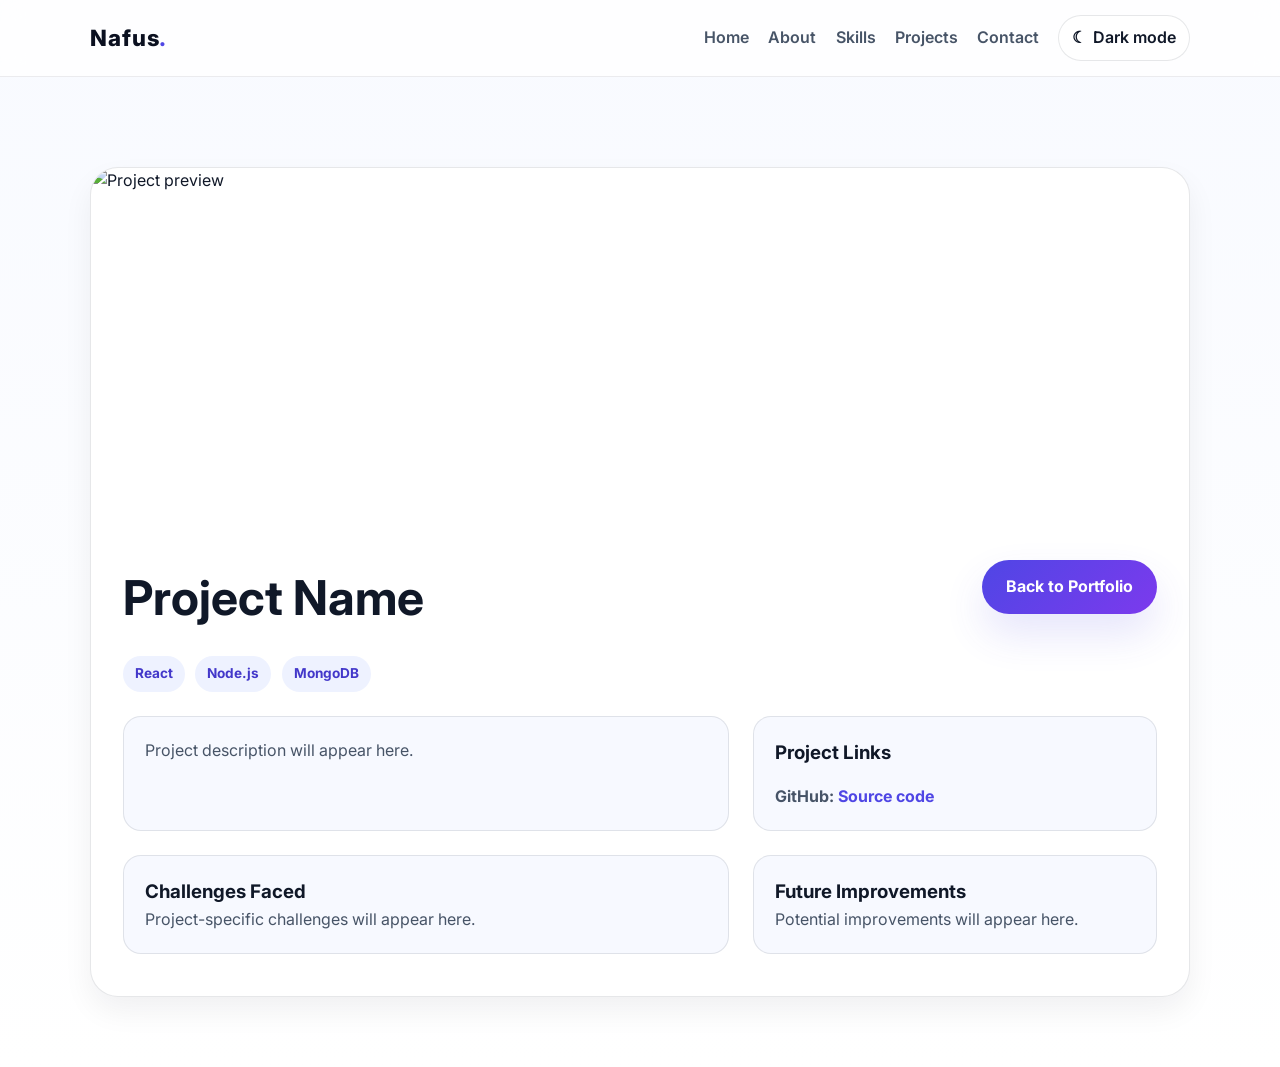
==== project-detail.html @ 4485d4b3 "Add project detail pages" ====
<!DOCTYPE html>
<html lang="en">
  <head>
    <meta charset="UTF-8" />
    <meta name="viewport" content="width=device-width, initial-scale=1.0" />
    <meta name="description" content="Detailed project portfolio page" />
    <title>Project Details</title>
    <link rel="preconnect" href="https://fonts.googleapis.com" />
    <link rel="preconnect" href="https://fonts.gstatic.com" crossorigin />
    <link href="https://fonts.googleapis.com/css2?family=Inter:wght@400;500;600;700;800&display=swap" rel="stylesheet" />
    <link rel="stylesheet" href="styles.css" />
  </head>
  <body class="detail-page">
    <header class="site-header">
      <nav class="navbar container">
        <a href="index.html" class="brand">Nafus<span>.</span></a>
        <button class="nav-toggle" aria-label="Toggle navigation" aria-expanded="false">
          <span></span>
          <span></span>
          <span></span>
        </button>
        <div class="nav-links">
          <a href="index.html#home">Home</a>
          <a href="index.html#about">About</a>
          <a href="index.html#skills">Skills</a>
          <a href="index.html#projects">Projects</a>
          <a href="index.html#contact">Contact</a>
          <button class="theme-toggle" type="button" aria-label="Switch to dark mode" aria-pressed="false">☾ <span>Dark mode</span></button>
        </div>
      </nav>
    </header>

    <main class="detail-wrap container">
      <div class="detail-card">
        <div class="detail-hero">
          <img data-project-image src="https://images.unsplash.com/photo-1522202176988-66273c2fd55f?auto=format&fit=crop&w=1200&q=80" alt="Project preview" />
        </div>

        <div class="detail-body">
          <div class="detail-header">
            <h1 data-project-name>Project Name</h1>
            <a class="btn btn-primary" href="index.html#projects">Back to Portfolio</a>
          </div>

          <div class="project-meta" data-project-stack>
            <span>React</span>
            <span>Node.js</span>
            <span>MongoDB</span>
          </div>

          <div class="detail-grid">
            <div class="detail-copy">
              <p data-project-description>
                Project description will appear here.
              </p>
            </div>

            <aside class="detail-side">
              <h3>Project Links</h3>
              <ul>
                <li data-project-live-row hidden><strong>Live Demo:</strong> <a data-project-live href="#" target="_blank" rel="noreferrer">Open Vercel deployment</a></li>
                <li><strong>GitHub:</strong> <a data-project-github href="https://github.com/nafus08" target="_blank" rel="noreferrer">Source code</a></li>
              </ul>
              <p class="deployment-note" data-project-live-note hidden>Vercel access protection may require authorization.</p>
            </aside>
          </div>

          <div class="detail-grid" style="margin-top: 1.5rem;">
            <div class="detail-copy">
              <h3>Challenges Faced</h3>
              <p data-project-challenges>Project-specific challenges will appear here.</p>
            </div>

            <div class="detail-copy">
              <h3>Future Improvements</h3>
              <p data-project-future>Potential improvements will appear here.</p>
            </div>
          </div>
        </div>
      </div>
    </main>

    <script src="script.js"></script>
  </body>
</html>
---- styles.css ----
:root {
  --bg: #0b1020;
  --bg-soft: #121a2b;
  --panel: #ffffff;
  --panel-alt: #f3f6ff;
  --primary: #4f46e5;
  --primary-dark: #4338ca;
  --secondary: #22c55e;
  --text: #101828;
  --muted: #475467;
  --border: rgba(15, 23, 42, 0.1);
  --shadow: 0 20px 40px rgba(79, 70, 229, 0.14);
}

* {
  box-sizing: border-box;
  margin: 0;
  padding: 0;
}

html {
  scroll-behavior: smooth;
}

body {
  font-family: 'Inter', sans-serif;
  background: #f8faff;
  color: var(--text);
  line-height: 1.6;
}

img {
  max-width: 100%;
  display: block;
}

a {
  color: inherit;
  text-decoration: none;
}

button {
  font: inherit;
}

.container {
  width: min(1100px, calc(100% - 2rem));
  margin: 0 auto;
}

.section {
  padding: 96px 0;
}

.alt-bg {
  background: linear-gradient(180deg, #eef3ff 0%, #f8faff 100%);
}

.section-heading {
  margin-bottom: 40px;
}

.eyebrow {
  font-size: 0.8rem;
  letter-spacing: 0.14em;
  text-transform: uppercase;
  font-weight: 700;
  color: var(--primary);
  margin-bottom: 12px;
}

.section-heading h3 {
  font-size: clamp(2rem, 3vw, 2.6rem);
  line-height: 1.2;
  max-width: 680px;
}

.site-header {
  position: sticky;
  top: 0;
  z-index: 100;
  background: rgba(255, 255, 255, 0.78);
  backdrop-filter: blur(12px);
  border-bottom: 1px solid rgba(15, 23, 42, 0.08);
}

.navbar {
  display: flex;
  align-items: center;
  justify-content: space-between;
  min-height: 76px;
}

.brand {
  font-size: 1.4rem;
  font-weight: 800;
  color: var(--bg);
  letter-spacing: 0.04em;
}

.brand span {
  color: var(--primary);
}

.nav-links {
  display: flex;
  align-items: center;
  gap: 1.2rem;
}

.nav-links a {
  color: var(--muted);
  font-weight: 600;
  transition: color 0.2s ease;
}

.nav-links a:hover {
  color: var(--primary);
}

.theme-toggle {
  display: inline-flex;
  align-items: center;
  gap: 0.45rem;
  padding: 0.55rem 0.8rem;
  border: 1px solid var(--border);
  border-radius: 999px;
  background: #fff;
  color: var(--text);
  cursor: pointer;
  font-weight: 600;
  white-space: nowrap;
}

.theme-toggle:hover {
  border-color: var(--primary);
}

.nav-toggle {
  display: none;
  background: transparent;
  border: 0;
  width: 46px;
  height: 46px;
  cursor: pointer;
}

.nav-toggle span {
  display: block;
  width: 24px;
  height: 3px;
  background: var(--bg);
  margin: 5px auto;
  border-radius: 999px;
}

.hero {
  padding: 90px 0 70px;
  background: radial-gradient(circle at top left, rgba(79, 70, 229, 0.12), transparent 32%), #fff;
}

.hero-grid {
  display: grid;
  grid-template-columns: 1.2fr 0.8fr;
  align-items: center;
  gap: 2rem;
}

.hero-copy h1 {
  font-size: clamp(2.8rem, 7vw, 5rem);
  letter-spacing: -0.06em;
  line-height: 0.95;
  margin-bottom: 0.8rem;
}

.hero-copy h2 {
  font-size: clamp(1.4rem, 3vw, 2rem);
  color: var(--primary-dark);
  margin-bottom: 1rem;
}

.hero-text {
  font-size: 1.05rem;
  max-width: 610px;
  color: var(--muted);
  margin-bottom: 2rem;
}

.hero-actions {
  display: flex;
  flex-wrap: wrap;
  align-items: center;
  gap: 1rem;
  margin-bottom: 2rem;
}

.btn {
  display: inline-flex;
  align-items: center;
  justify-content: center;
  padding: 0.9rem 1.5rem;
  border-radius: 999px;
  font-weight: 700;
  transition: transform 0.2s ease, box-shadow 0.2s ease;
}

.btn:hover {
  transform: translateY(-1px);
}

.btn-primary {
  background: linear-gradient(135deg, var(--primary), #7c3aed);
  color: #fff;
  box-shadow: var(--shadow);
}

.btn-secondary {
  background: #fff;
  color: var(--text);
  border: 1px solid var(--border);
}

.social-links {
  display: flex;
  flex-wrap: wrap;
  gap: 1rem;
}

.social-links a {
  display: inline-flex;
  align-items: center;
  justify-content: center;
  min-width: 82px;
  padding: 0.65rem 0.9rem;
  border-radius: 999px;
  background: #eef2ff;
  color: var(--text);
  font-weight: 600;
}

.photo-card {
  position: relative;
  background: linear-gradient(135deg, rgba(79, 70, 229, 0.18), rgba(34, 197, 94, 0.12));
  border: 1px solid rgba(79, 70, 229, 0.15);
  border-radius: 32px;
  padding: 1rem;
  box-shadow: var(--shadow);
}

.photo-card::before {
  content: "";
  position: absolute;
  inset: 18px auto auto 18px;
  width: 72px;
  height: 72px;
  background: rgba(79, 70, 229, 0.15);
  border-radius: 50%;
  filter: blur(6px);
}

.photo-card img {
  width: 100%;
  border-radius: 24px;
  object-fit: cover;
  aspect-ratio: 4 / 5;
}

.profile-card {
  min-height: 400px;
  display: flex;
  flex-direction: column;
  align-items: center;
  justify-content: center;
  gap: 0.65rem;
  text-align: center;
}

.profile-initials {
  width: 190px;
  height: 190px;
  display: grid;
  place-items: center;
  border: 1px solid rgba(79, 70, 229, 0.2);
  border-radius: 50%;
  background: linear-gradient(135deg, #e0e7ff, #dcfce7);
  color: var(--primary-dark);
  font-size: 4rem;
  font-weight: 800;
  letter-spacing: -0.08em;
}

.profile-card p {
  font-size: 1.3rem;
  font-weight: 800;
}

.profile-card > span {
  color: var(--muted);
}

.about-grid {
  display: grid;
  grid-template-columns: 1.3fr 0.7fr;
  gap: 2rem;
  align-items: center;
}

.about-copy {
  display: grid;
  gap: 1rem;
  color: var(--muted);
  font-size: 1.04rem;
}

.about-stats {
  display: grid;
  gap: 1rem;
}

.stat-card {
  background: #fff;
  border: 1px solid var(--border);
  border-radius: 18px;
  padding: 1.5rem;
  box-shadow: 0 16px 30px rgba(16, 24, 40, 0.04);
}

.stat-card strong {
  display: block;
  font-size: clamp(1.8rem, 4vw, 2.4rem);
  margin-bottom: 0.5rem;
}

.skills-grid {
  display: grid;
  grid-template-columns: repeat(4, minmax(220px, 1fr));
  gap: 1.25rem;
}

.skill-category {
  background: #fff;
  border: 1px solid var(--border);
  border-radius: 20px;
  padding: 1.5rem;
  box-shadow: 0 12px 24px rgba(15, 23, 42, 0.04);
}

.skill-category h4 {
  margin-bottom: 1rem;
  font-size: 1.2rem;
}

.skill-list {
  list-style: none;
  display: grid;
  gap: 0.9rem;
}

.skill-list li {
  display: flex;
  justify-content: space-between;
  gap: 1rem;
  align-items: center;
  color: var(--muted);
}

.skill-list li span {
  font-weight: 600;
}

.skill-list li b {
  color: var(--primary);
  font-weight: 700;
}

.timeline {
  display: grid;
  gap: 1.25rem;
}

.timeline-item {
  display: grid;
  grid-template-columns: 180px 1fr;
  gap: 1.5rem;
  background: #fff;
  border: 1px solid var(--border);
  border-radius: 18px;
  padding: 1.5rem 1.6rem;
}

.year {
  display: inline-block;
  font-weight: 700;
  color: var(--primary);
}

.timeline-item h4 {
  margin-bottom: 0.3rem;
}

.timeline-item p {
  color: var(--muted);
}

.experience-card {
  background: #fff;
  border: 1px solid var(--border);
  border-radius: 22px;
  padding: 2rem;
  box-shadow: 0 16px 36px rgba(10, 14, 28, 0.04);
}

.extracurricular-card {
  margin-top: 1.25rem;
}

.volunteer-note {
  margin-top: 1.25rem;
  color: var(--muted);
}

.experience-header {
  display: flex;
  justify-content: space-between;
  gap: 1rem;
  flex-wrap: wrap;
  border-bottom: 1px solid var(--border);
  padding-bottom: 0.9rem;
  margin-bottom: 1rem;
}

.experience-header h4 {
  font-size: 1.5rem;
}

.experience-header span {
  color: var(--muted);
  font-weight: 600;
}

.experience-card ul {
  padding-left: 1.1rem;
  color: var(--muted);
  display: grid;
  gap: 0.7rem;
}

.projects-grid {
  display: grid;
  grid-template-columns: repeat(3, minmax(260px, 1fr));
  gap: 1.4rem;
}

.project-card {
  background: #fff;
  border: 1px solid var(--border);
  border-radius: 22px;
  overflow: hidden;
  box-shadow: 0 18px 32px rgba(15, 23, 42, 0.06);
}

.project-card img {
  width: 100%;
  height: 220px;
  object-fit: cover;
}

.project-info {
  padding: 1.4rem;
}

.project-info h4 {
  font-size: 1.4rem;
  margin-bottom: 0.6rem;
}

.project-info p {
  color: var(--muted);
  margin-bottom: 1rem;
}

.project-tags {
  display: flex;
  flex-wrap: wrap;
  gap: 0.5rem;
  margin-bottom: 0.9rem;
}

.project-tags span {
  padding: 0.4rem 0.7rem;
  border-radius: 999px;
  background: #eef2ff;
  color: var(--primary-dark);
  font-size: 0.8rem;
  font-weight: 700;
}

.project-actions {
  display: flex;
  gap: 1.2rem;
}

.text-link {
  color: var(--primary);
  font-weight: 700;
}

.contact-section {
  background: linear-gradient(180deg, #f8faff 0%, #eef3ff 100%);
}

.contact-grid {
  display: grid;
  grid-template-columns: 0.9fr 1.1fr;
  align-items: center;
  gap: 2rem;
}

.contact-card {
  background: #fff;
  border: 1px solid var(--border);
  border-radius: 20px;
  padding: 1.6rem;
  box-shadow: 0 16px 32px rgba(15, 23, 42, 0.05);
}

.contact-card ul {
  list-style: none;
  display: grid;
  gap: 0.8rem;
}

.contact-card a {
  color: var(--primary);
  font-weight: 600;
}

.site-footer {
  background: #0b1020;
  color: rgba(255, 255, 255, 0.8);
}

.footer-inner {
  display: flex;
  align-items: center;
  justify-content: center;
  min-height: 76px;
}

.detail-page {
  min-height: 100vh;
  background: linear-gradient(180deg, #f8faff 0%, #fff 100%);
}

.detail-wrap {
  padding: 90px 0 70px;
}

.detail-card {
  background: #fff;
  border: 1px solid var(--border);
  border-radius: 28px;
  box-shadow: 0 14px 30px rgba(10, 14, 28, 0.06);
  overflow: hidden;
}

.detail-hero {
  position: relative;
}

.detail-hero img {
  width: 100%;
  height: 360px;
  object-fit: cover;
}

.detail-body {
  padding: 2rem 2rem 2.6rem;
}

.detail-header {
  display: flex;
  justify-content: space-between;
  align-items: flex-start;
  gap: 1rem;
  flex-wrap: wrap;
  margin-bottom: 1.2rem;
}

.detail-header h1 {
  font-size: clamp(2rem, 4vw, 3rem);
}

.project-meta {
  display: flex;
  flex-wrap: wrap;
  gap: 0.65rem;
  margin: 1rem 0 1.5rem;
}

.project-meta span {
  background: #eef2ff;
  border-radius: 999px;
  padding: 0.45rem 0.75rem;
  font-size: 0.85rem;
  color: var(--primary-dark);
  font-weight: 700;
}

.detail-grid {
  display: grid;
  grid-template-columns: 1.2fr 0.8fr;
  gap: 1.5rem;
}

.detail-copy,
.detail-side {
  background: #f7f9ff;
  border: 1px solid var(--border);
  border-radius: 18px;
  padding: 1.3rem;
}

.detail-copy p,
.detail-side p,
.detail-side li {
  color: var(--muted);
}

.detail-copy p + p {
  margin-top: 1rem;
}

.detail-side ul {
  list-style: none;
  display: grid;
  gap: 0.7rem;
  margin-top: 1rem;
}

.detail-side a {
  color: var(--primary);
  font-weight: 700;
}

.deployment-note {
  margin-top: 0.8rem;
  font-size: 0.85rem;
}

[hidden] {
  display: none !important;
}

body[data-theme="dark"] {
  background: #0b1020;
  color: #e7eaf3;
}

body[data-theme="dark"] .site-header,
body[data-theme="dark"] .nav-links,
body[data-theme="dark"] .theme-toggle,
body[data-theme="dark"] .photo-card,
body[data-theme="dark"] .stat-card,
body[data-theme="dark"] .skill-category,
body[data-theme="dark"] .timeline-item,
body[data-theme="dark"] .experience-card,
body[data-theme="dark"] .project-card,
body[data-theme="dark"] .contact-card,
body[data-theme="dark"] .detail-card {
  background: #121a2b;
  color: #e7eaf3;
}

body[data-theme="dark"] .site-header {
  background: rgba(18, 26, 43, 0.9);
}

body[data-theme="dark"] .hero {
  background: radial-gradient(circle at top left, rgba(79, 70, 229, 0.2), transparent 32%), #0b1020;
}

body[data-theme="dark"] .alt-bg,
body[data-theme="dark"] .contact-section,
body[data-theme="dark"] .detail-page {
  background: linear-gradient(180deg, #0e1526 0%, #0b1020 100%);
}

body[data-theme="dark"] .detail-copy,
body[data-theme="dark"] .detail-side {
  background: #0e1526;
  border-color: rgba(226, 232, 240, 0.12);
}

body[data-theme="dark"] .nav-links a,
body[data-theme="dark"] .hero-text,
body[data-theme="dark"] .about-copy,
body[data-theme="dark"] .timeline-item p,
body[data-theme="dark"] .experience-header span,
body[data-theme="dark"] .experience-card ul,
body[data-theme="dark"] .project-info p,
body[data-theme="dark"] .contact-card,
body[data-theme="dark"] .detail-copy p,
body[data-theme="dark"] .detail-side p,
body[data-theme="dark"] .detail-side li,
body[data-theme="dark"] .profile-card > span,
body[data-theme="dark"] .volunteer-note {
  color: #b6c0d2;
}

body[data-theme="dark"] .brand,
body[data-theme="dark"] .nav-toggle span {
  color: #e7eaf3;
}

body[data-theme="dark"] .btn-secondary {
  background: #121a2b;
  color: #e7eaf3;
}

body[data-theme="dark"] .btn-secondary,
body[data-theme="dark"] .timeline-item,
body[data-theme="dark"] .experience-card,
body[data-theme="dark"] .project-card,
body[data-theme="dark"] .contact-card,
body[data-theme="dark"] .stat-card,
body[data-theme="dark"] .skill-category,
body[data-theme="dark"] .detail-card {
  border-color: rgba(226, 232, 240, 0.12);
}

body[data-theme="dark"] .social-links a,
body[data-theme="dark"] .project-tags span,
body[data-theme="dark"] .project-meta span {
  background: #202944;
  color: #c7d2fe;
}

body[data-theme="dark"] .profile-initials {
  background: linear-gradient(135deg, #27345f, #164333);
  color: #c7d2fe;
}

@media (max-width: 900px) {
  .hero-grid,
  .about-grid,
  .detail-grid,
  .contact-grid,
  .projects-grid,
  .skills-grid {
    grid-template-columns: 1fr 1fr;
  }

  .hero-grid,
  .about-grid,
  .contact-grid,
  .detail-grid {
    grid-template-columns: 1fr;
  }

  .projects-grid {
    grid-template-columns: 1fr;
  }

  .skills-grid {
    grid-template-columns: repeat(2, minmax(220px, 1fr));
  }
}

@media (max-width: 700px) {
  .nav-toggle {
    display: block;
  }

  .nav-links {
    position: absolute;
    top: 76px;
    left: 1rem;
    right: 1rem;
    display: none;
    flex-direction: column;
    align-items: flex-start;
    background: #fff;
    border: 1px solid var(--border);
    border-radius: 16px;
    box-shadow: 0 12px 28px rgba(15, 23, 42, 0.08);
    padding: 1rem;
  }

  .nav-links .theme-toggle {
    margin-top: 0.3rem;
  }

  .nav-links.is-open {
    display: flex;
  }

  .skills-grid {
    grid-template-columns: 1fr;
  }

  .timeline-item {
    grid-template-columns: 1fr;
  }

  .hero {
    padding-top: 70px;
  }
}
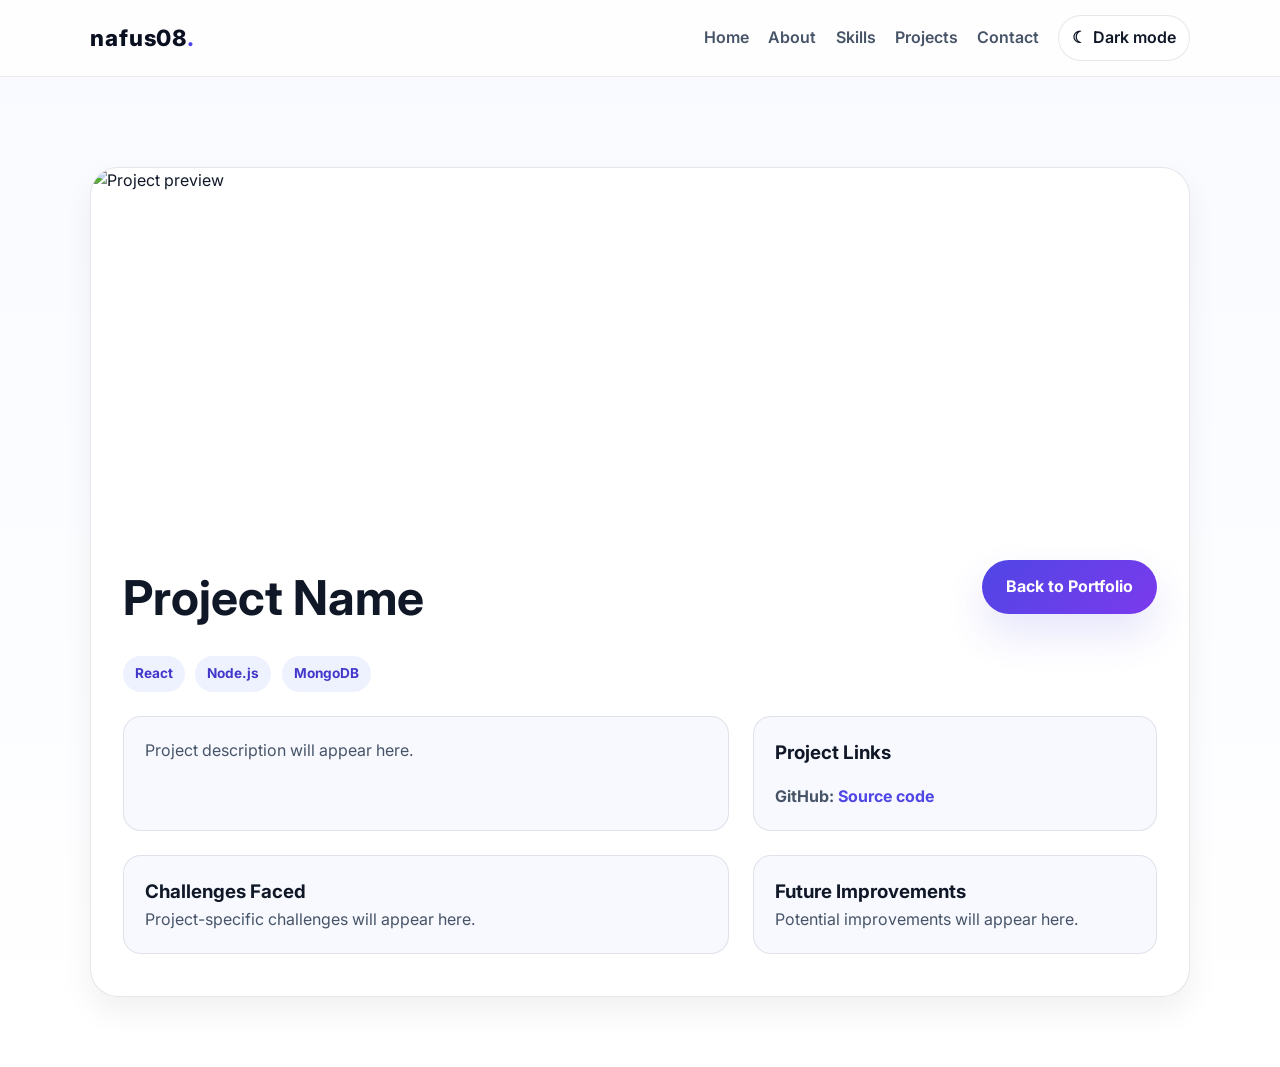
==== commit 3c9d1359: "Polish portfolio details and contact links Add portrait, branded navigation, and interactive skill a" ====
--- a/project-detail.html
+++ b/project-detail.html
@@ -13,7 +13,7 @@
   <body class="detail-page">
     <header class="site-header">
       <nav class="navbar container">
-        <a href="index.html" class="brand">Nafus<span>.</span></a>
+        <a href="index.html" class="brand">nafus08<span>.</span></a>
         <button class="nav-toggle" aria-label="Toggle navigation" aria-expanded="false">
           <span></span>
           <span></span>
--- a/styles.css
+++ b/styles.css
@@ -229,13 +229,50 @@
 .social-links a {
   display: inline-flex;
   align-items: center;
-  justify-content: center;
+  justify-content: flex-start;
+  gap: 0.6rem;
   min-width: 82px;
   padding: 0.65rem 0.9rem;
   border-radius: 999px;
   background: #eef2ff;
   color: var(--text);
   font-weight: 600;
+  transition: background-color 0.2s ease, color 0.2s ease, transform 0.2s ease;
+}
+
+.social-links svg {
+  width: 1.15rem;
+  height: 1.15rem;
+  flex: 0 0 auto;
+}
+
+.social-link--github svg {
+  color: #181717;
+}
+
+.social-link--linkedin svg {
+  color: #0a66c2;
+}
+
+.social-link--github:hover,
+.social-link--github:focus-visible {
+  background: #181717;
+  color: #fff;
+  transform: translateY(-2px);
+}
+
+.social-link--linkedin:hover,
+.social-link--linkedin:focus-visible {
+  background: #0a66c2;
+  color: #fff;
+  transform: translateY(-2px);
+}
+
+.social-link--github:hover svg,
+.social-link--github:focus-visible svg,
+.social-link--linkedin:hover svg,
+.social-link--linkedin:focus-visible svg {
+  color: #fff;
 }
 
 .photo-card {
@@ -275,18 +312,12 @@
   text-align: center;
 }
 
-.profile-initials {
-  width: 190px;
-  height: 190px;
-  display: grid;
-  place-items: center;
+.profile-card img {
+  width: min(100%, 300px);
+  aspect-ratio: 1;
   border: 1px solid rgba(79, 70, 229, 0.2);
   border-radius: 50%;
-  background: linear-gradient(135deg, #e0e7ff, #dcfce7);
-  color: var(--primary-dark);
-  font-size: 4rem;
-  font-weight: 800;
-  letter-spacing: -0.08em;
+  object-fit: cover;
 }
 
 .profile-card p {
@@ -358,19 +389,80 @@
 
 .skill-list li {
   display: flex;
-  justify-content: space-between;
-  gap: 1rem;
-  align-items: center;
-  color: var(--muted);
-}
-
-.skill-list li span {
+  justify-content: flex-start;
+  gap: 0.7rem;
+  align-items: center;
+  min-height: 42px;
+  padding: 0.35rem 0.55rem;
+  border-radius: 10px;
+  color: var(--text);
   font-weight: 600;
-}
-
-.skill-list li b {
-  color: var(--primary);
-  font-weight: 700;
+  transition: background-color 0.2s ease, color 0.2s ease, transform 0.2s ease;
+}
+
+.skill-list li:hover {
+  background: var(--skill-accent, #4f46e5);
+  color: #fff;
+  transform: translateX(3px);
+}
+
+.skill-icon {
+  display: inline-grid;
+  place-items: center;
+  flex: 0 0 28px;
+  width: 28px;
+  height: 28px;
+  border-radius: 8px;
+  background: color-mix(in srgb, var(--skill-accent, #4f46e5) 13%, #fff);
+  color: var(--skill-accent, #4f46e5);
+  font-size: 0.74rem;
+  font-weight: 800;
+  line-height: 1;
+  transition: background-color 0.2s ease, color 0.2s ease;
+}
+
+.skill-list li:hover .skill-icon {
+  background: rgba(255, 255, 255, 0.18);
+  color: #fff;
+}
+
+.skill-icon--html { --skill-accent: #e34f26; }
+.skill-icon--typescript { --skill-accent: #3178c6; }
+.skill-icon--react { --skill-accent: #087ea4; }
+.skill-icon--next { --skill-accent: #111827; }
+.skill-icon--tailwind { --skill-accent: #06b6d4; }
+.skill-icon--node { --skill-accent: #43853d; }
+.skill-icon--express { --skill-accent: #374151; }
+.skill-icon--python { --skill-accent: #3776ab; }
+.skill-icon--java { --skill-accent: #e76f00; }
+.skill-icon--kotlin { --skill-accent: #7f52ff; }
+.skill-icon--postgres { --skill-accent: #4169e1; }
+.skill-icon--mysql { --skill-accent: #00758f; }
+.skill-icon--sqlite { --skill-accent: #0f80cc; }
+.skill-icon--firebase { --skill-accent: #f0a800; }
+.skill-icon--git { --skill-accent: #f05032; }
+.skill-icon--gradle { --skill-accent: #02303a; }
+.skill-icon--jupyter { --skill-accent: #f37626; }
+.skill-icon--bootstrap { --skill-accent: #7952b3; }
+
+.skill-item--html { --skill-accent: #e34f26; }
+.skill-item--typescript { --skill-accent: #3178c6; }
+.skill-item--react { --skill-accent: #087ea4; }
+.skill-item--next { --skill-accent: #111827; }
+.skill-item--tailwind { --skill-accent: #06b6d4; }
+.skill-item--node { --skill-accent: #43853d; }
+.skill-item--express { --skill-accent: #374151; }
+.skill-item--python { --skill-accent: #3776ab; }
+.skill-item--java { --skill-accent: #e76f00; }
+.skill-item--kotlin { --skill-accent: #7f52ff; }
+.skill-item--postgres { --skill-accent: #4169e1; }
+.skill-item--mysql { --skill-accent: #00758f; }
+.skill-item--sqlite { --skill-accent: #0f80cc; }
+.skill-item--firebase { --skill-accent: #f0a800; }
+.skill-item--git { --skill-accent: #f05032; }
+.skill-item--gradle { --skill-accent: #02303a; }
+.skill-item--jupyter { --skill-accent: #f37626; }
+.skill-item--bootstrap { --skill-accent: #7952b3; }
 }
 
 .timeline {
@@ -530,9 +622,84 @@
   gap: 0.8rem;
 }
 
-.contact-card a {
-  color: var(--primary);
-  font-weight: 600;
+.contact-link {
+  display: flex;
+  align-items: center;
+  gap: 0.9rem;
+  min-height: 68px;
+  padding: 0.8rem 1rem;
+  border: 1px solid var(--border);
+  border-radius: 14px;
+  background: #f8faff;
+  color: var(--text);
+  transition: background-color 0.2s ease, color 0.2s ease, border-color 0.2s ease, transform 0.2s ease;
+}
+
+.contact-link svg {
+  width: 1.4rem;
+  height: 1.4rem;
+  flex: 0 0 auto;
+  color: var(--contact-accent);
+}
+
+.contact-link span {
+  display: grid;
+  gap: 0.1rem;
+  min-width: 0;
+}
+
+.contact-link strong {
+  font-size: 0.9rem;
+}
+
+.contact-link small {
+  color: var(--muted);
+  font-size: 0.84rem;
+  overflow-wrap: anywhere;
+}
+
+.contact-link:hover,
+.contact-link:focus-visible {
+  border-color: var(--contact-accent);
+  background: var(--contact-accent);
+  color: #fff;
+  transform: translateY(-2px);
+}
+
+.contact-link:hover svg,
+.contact-link:focus-visible svg,
+.contact-link:hover small,
+.contact-link:focus-visible small {
+  color: #fff;
+}
+
+.contact-link--email { --contact-accent: #d93025; }
+.contact-link--phone { --contact-accent: #168a52; }
+.contact-link--linkedin { --contact-accent: #0a66c2; }
+.contact-link--github { --contact-accent: #181717; }
+
+body[data-theme="dark"] .contact-link {
+  background: #0e1526;
+  border-color: rgba(226, 232, 240, 0.14);
+  color: #f1f5f9;
+}
+
+body[data-theme="dark"] .contact-link small {
+  color: #cbd5e1;
+}
+
+body[data-theme="dark"] .contact-link:hover,
+body[data-theme="dark"] .contact-link:focus-visible {
+  background: var(--contact-accent);
+  border-color: var(--contact-accent);
+  color: #fff;
+}
+
+body[data-theme="dark"] .contact-link:hover small,
+body[data-theme="dark"] .contact-link:focus-visible small,
+body[data-theme="dark"] .contact-link:hover svg,
+body[data-theme="dark"] .contact-link:focus-visible svg {
+  color: #fff;
 }
 
 .site-footer {
@@ -736,9 +903,24 @@
   color: #c7d2fe;
 }
 
-body[data-theme="dark"] .profile-initials {
-  background: linear-gradient(135deg, #27345f, #164333);
-  color: #c7d2fe;
+body[data-theme="dark"] .social-link--github:hover,
+body[data-theme="dark"] .social-link--github:focus-visible {
+  background: #181717;
+  color: #fff;
+}
+
+body[data-theme="dark"] .social-link--linkedin:hover,
+body[data-theme="dark"] .social-link--linkedin:focus-visible {
+  background: #0a66c2;
+  color: #fff;
+}
+
+body[data-theme="dark"] .skill-list li {
+  color: #f1f5f9;
+}
+
+body[data-theme="dark"] .skill-icon {
+  background: color-mix(in srgb, var(--skill-accent, #818cf8) 25%, #121a2b);
 }
 
 @media (max-width: 900px) {
